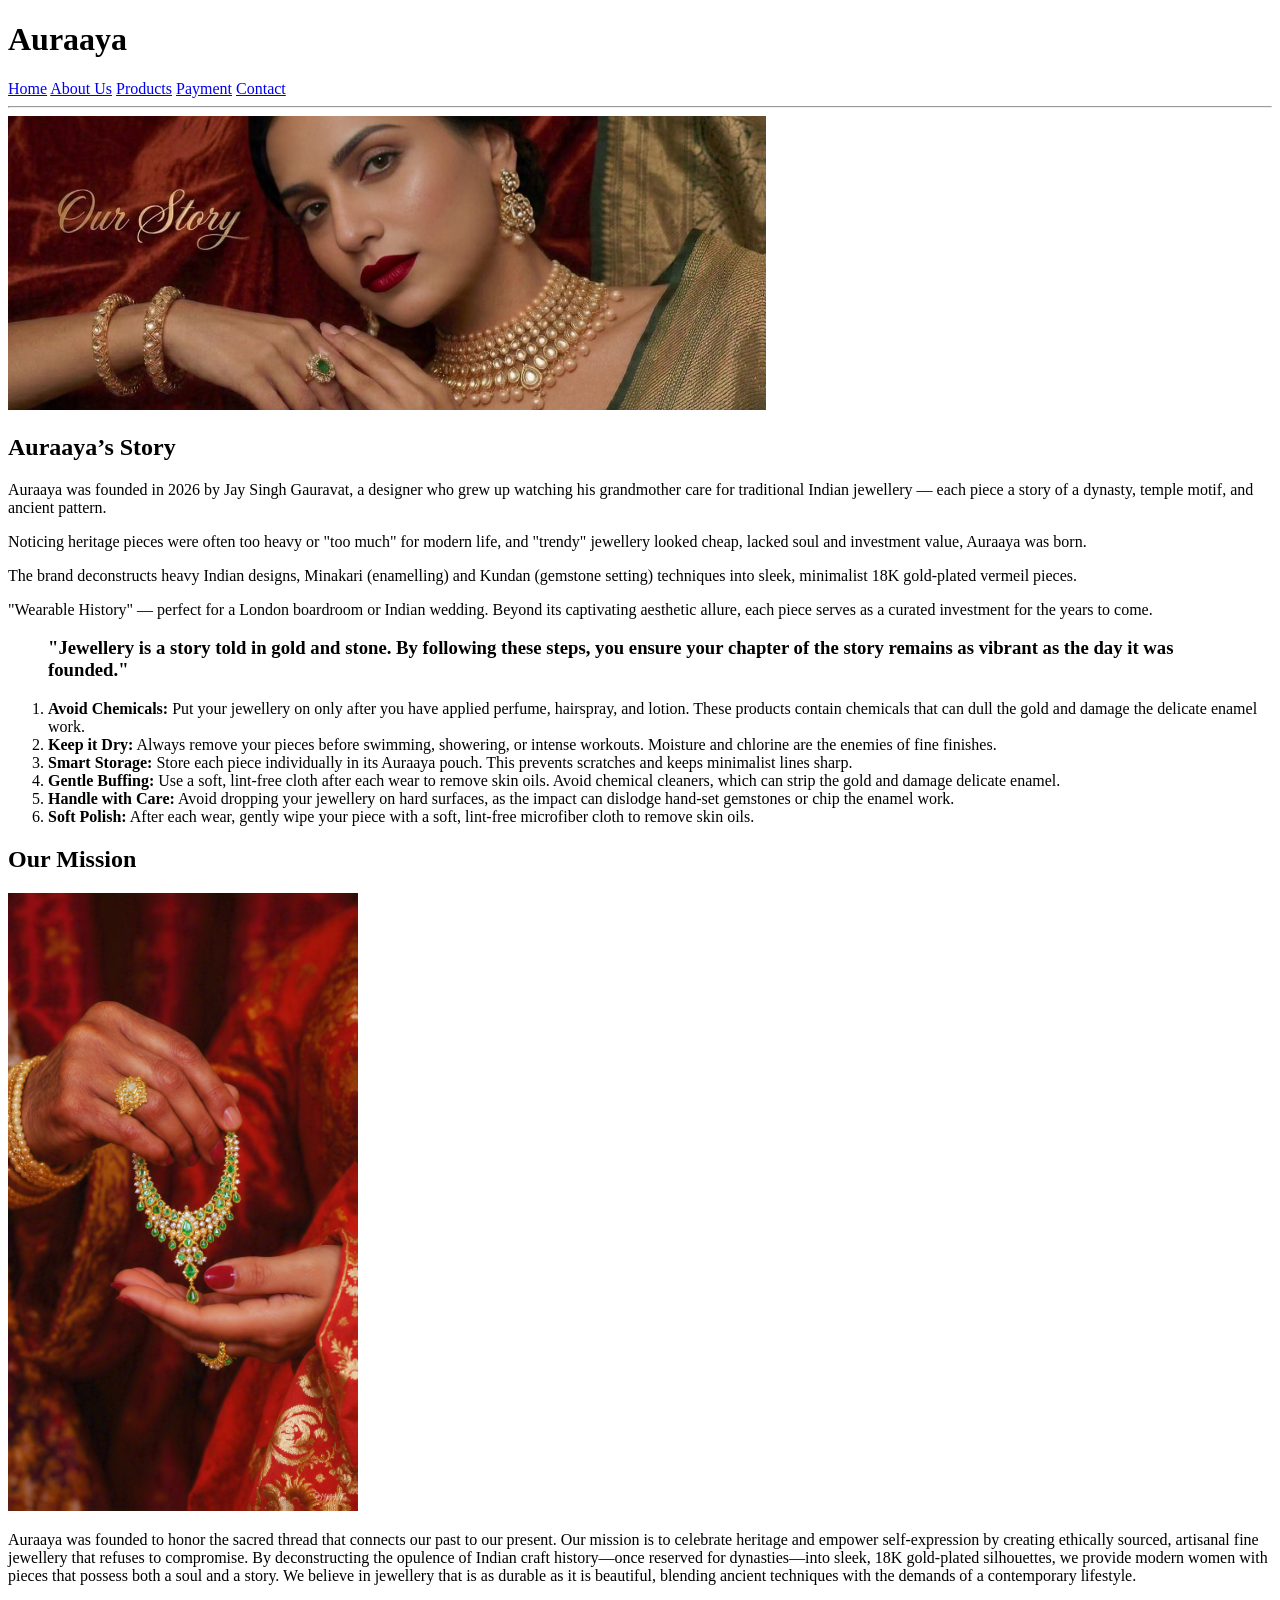
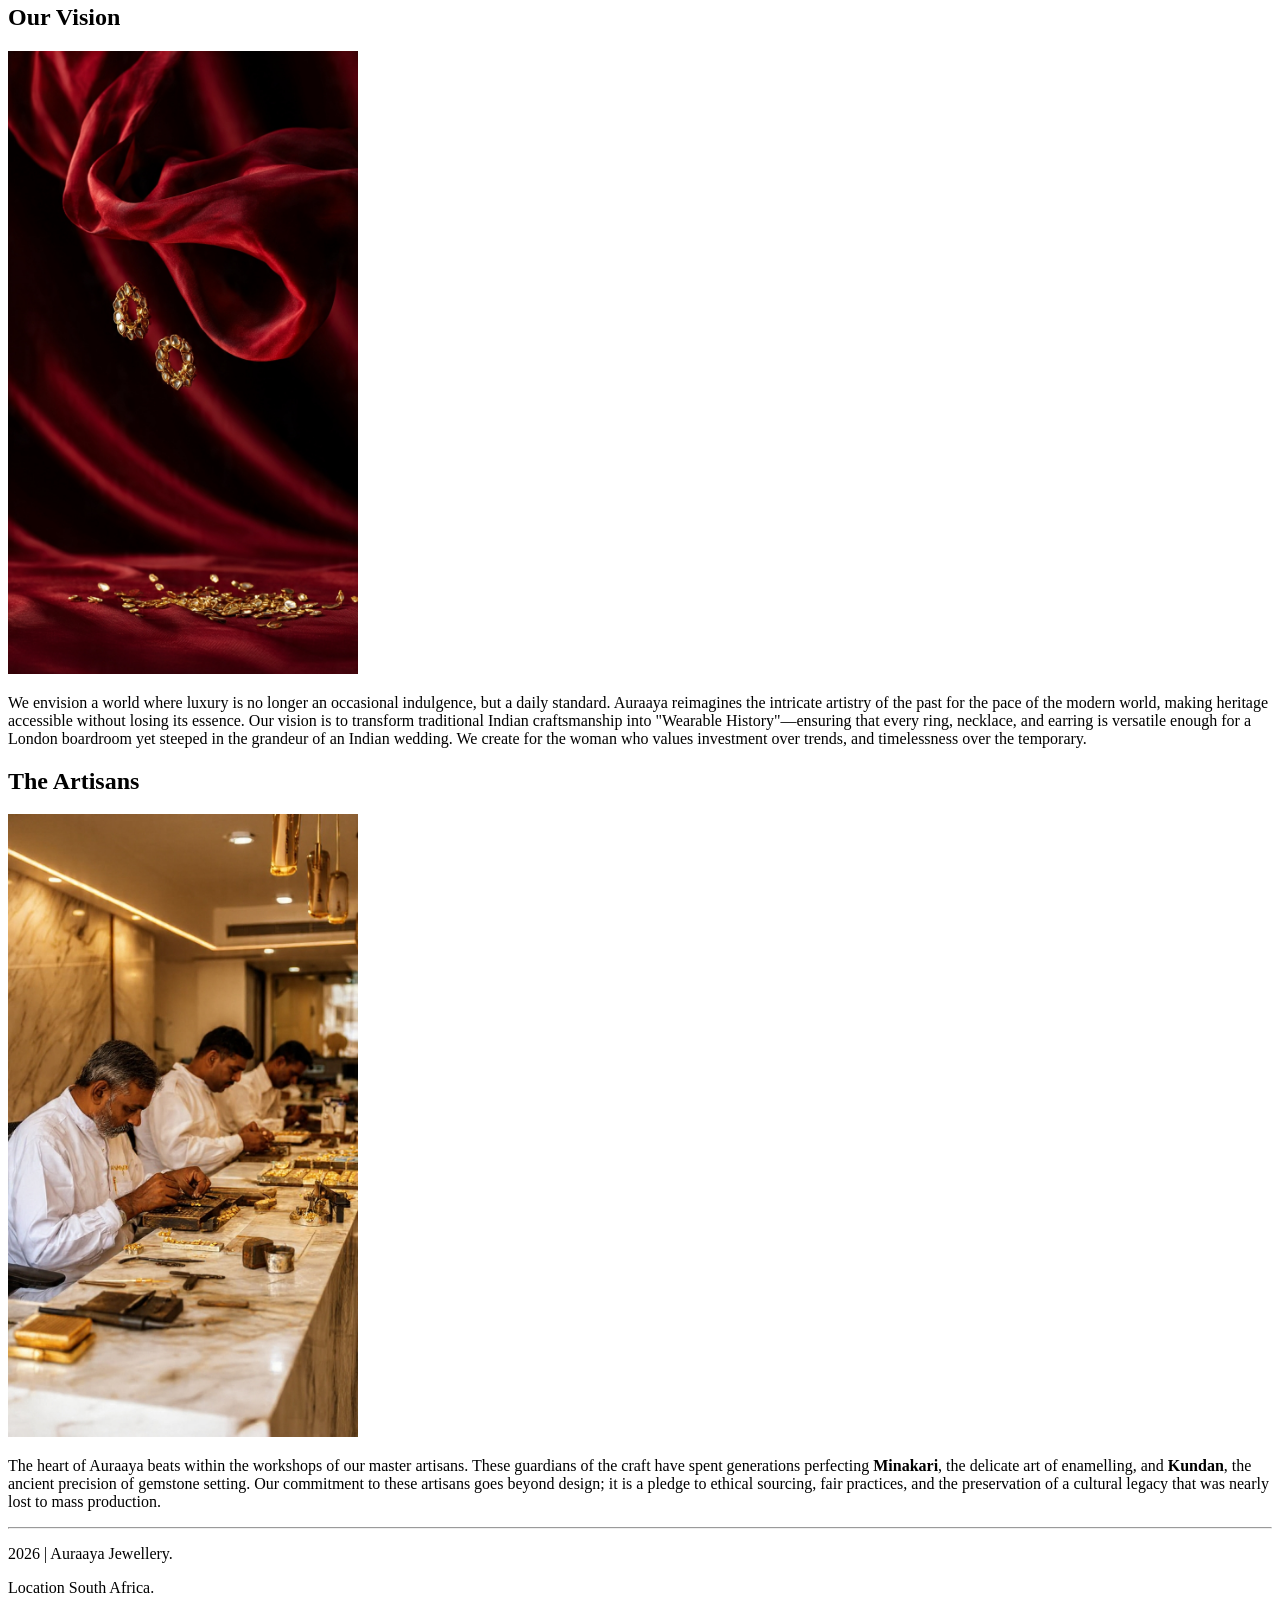
==== about.html @ 5915d34c "my first commit" ====
<!DOCTYPE html>
<html lang="en">
<head>
    <meta charset="UTF-8">
    <meta name="viewport" content="width=device-width, initial-scale=1.0">
    <title>Auraaya | About Us</title>
</head>
<body>

    <header>
        <h1>Auraaya</h1>
          <nav>
             <a href="index.html">Home</a></li>
             <a href="about.html">About Us</a>
             <a href="products.html">Products</a>
             <a href="payment.html">Payment</a>
             <a href="contact.html">Contact</a>
         </nav>
    </header>

    <hr>
    <main>
        <section>
            <img src="images/heroimage2.jpeg" alt="Auraaya jewellery blending heritage and modern design" width="60%">
        </section>

        <section>
            <h1>Auraaya’s Story</h1>
            <p>Auraaya was founded in 2026 by Jay Singh Gauravat, a designer who grew up watching his grandmother care for traditional Indian jewellery — each piece a story of a dynasty, temple motif, and ancient pattern.</p>
            <p>Noticing heritage pieces were often too heavy or "too much" for modern life, and "trendy" jewellery looked cheap, lacked soul and investment value, Auraaya was born.</p>
            <p>The brand deconstructs heavy Indian designs, Minakari (enamelling) and Kundan (gemstone setting) techniques into sleek, minimalist 18K gold-plated vermeil pieces.</p>
            <p>"Wearable History" — perfect for a London boardroom or Indian wedding. Beyond its captivating aesthetic allure, each piece serves as a curated investment for the years to come.</p>
        </section>
        
        <section>
    <blockquote>
         <h3>"Jewellery is a story told in gold and stone. By following these steps, you ensure your chapter of the story remains as vibrant as the day it was founded."</h3>
    </blockquote>

    <ol>
        <li>
            <strong>Avoid Chemicals:</strong> 
            Put your jewellery on only after you have applied perfume, hairspray, and lotion. These products contain chemicals that can dull the gold and damage the delicate enamel work.
        </li>

        <li>
            <strong>Keep it Dry:</strong> 
            Always remove your pieces before swimming, showering, or intense workouts. Moisture and chlorine are the enemies of fine finishes.
        </li>

        <li>
            <strong>Smart Storage:</strong> 
            Store each piece individually in its Auraaya pouch. This prevents scratches and keeps minimalist lines sharp.
        </li>

        <li>
            <strong>Gentle Buffing:</strong> 
            Use a soft, lint-free cloth after each wear to remove skin oils. Avoid chemical cleaners, which can strip the gold and damage delicate enamel.
        </li>

        <li>
            <strong>Handle with Care:</strong> 
            Avoid dropping your jewellery on hard surfaces, as the impact can dislodge hand-set gemstones or chip the enamel work.
        </li>

        <li>
            <strong>Soft Polish:</strong> 
            After each wear, gently wipe your piece with a soft, lint-free microfiber cloth to remove skin oils.
        </li>
    </ol>
        </section>

        <section>
            <h2>Our Mission</h2>
            <img src="images/mission .jpeg" alt="mission" width="350">
            <p>Auraaya was founded to honor the sacred thread that connects our past to our present. Our mission is to celebrate heritage and empower self-expression by creating ethically sourced, artisanal fine jewellery that refuses to compromise. By deconstructing the opulence of Indian craft history—once reserved for dynasties—into sleek, 18K gold-plated silhouettes, we provide modern women with pieces that possess both a soul and a story. We believe in jewellery that is as durable as it is beautiful, blending ancient techniques with the demands of a contemporary lifestyle.</p>
        </section>

        <section>
            <h2>Our Vision</h2>
            <img src="images/vision .jpeg" alt="Auraaya jewellery in everyday luxury setting" width="350">
            <p>We envision a world where luxury is no longer an occasional indulgence, but a daily standard. Auraaya reimagines the intricate artistry of the past for the pace of the modern world, making heritage accessible without losing its essence. Our vision is to transform traditional Indian craftsmanship into "Wearable History"—ensuring that every ring, necklace, and earring is versatile enough for a London boardroom yet steeped in the grandeur of an Indian wedding. We create for the woman who values investment over trends, and timelessness over the temporary.</p>
        </section>

        <section>
            <h2>The Artisans</h2>
            <img src="images/artisans.jpeg" alt="Auraaya artisans using Minakari and Kundan techniques" width="350">
            <p> The heart of Auraaya beats within the workshops of our master artisans. These guardians of the craft have spent generations perfecting <strong>Minakari</strong>, the delicate art of enamelling, and <strong>Kundan</strong>, the ancient precision of gemstone setting. Our commitment to these artisans goes beyond design; it is a pledge to ethical sourcing, fair practices, and the preservation of a cultural legacy that was nearly lost to mass production.</p>
        </section>
    </main>
    <hr>
    <footer>
        <p>2026 | Auraaya Jewellery.</p>
        <p>Location South Africa.</p>
    </footer>
</body>
</html>
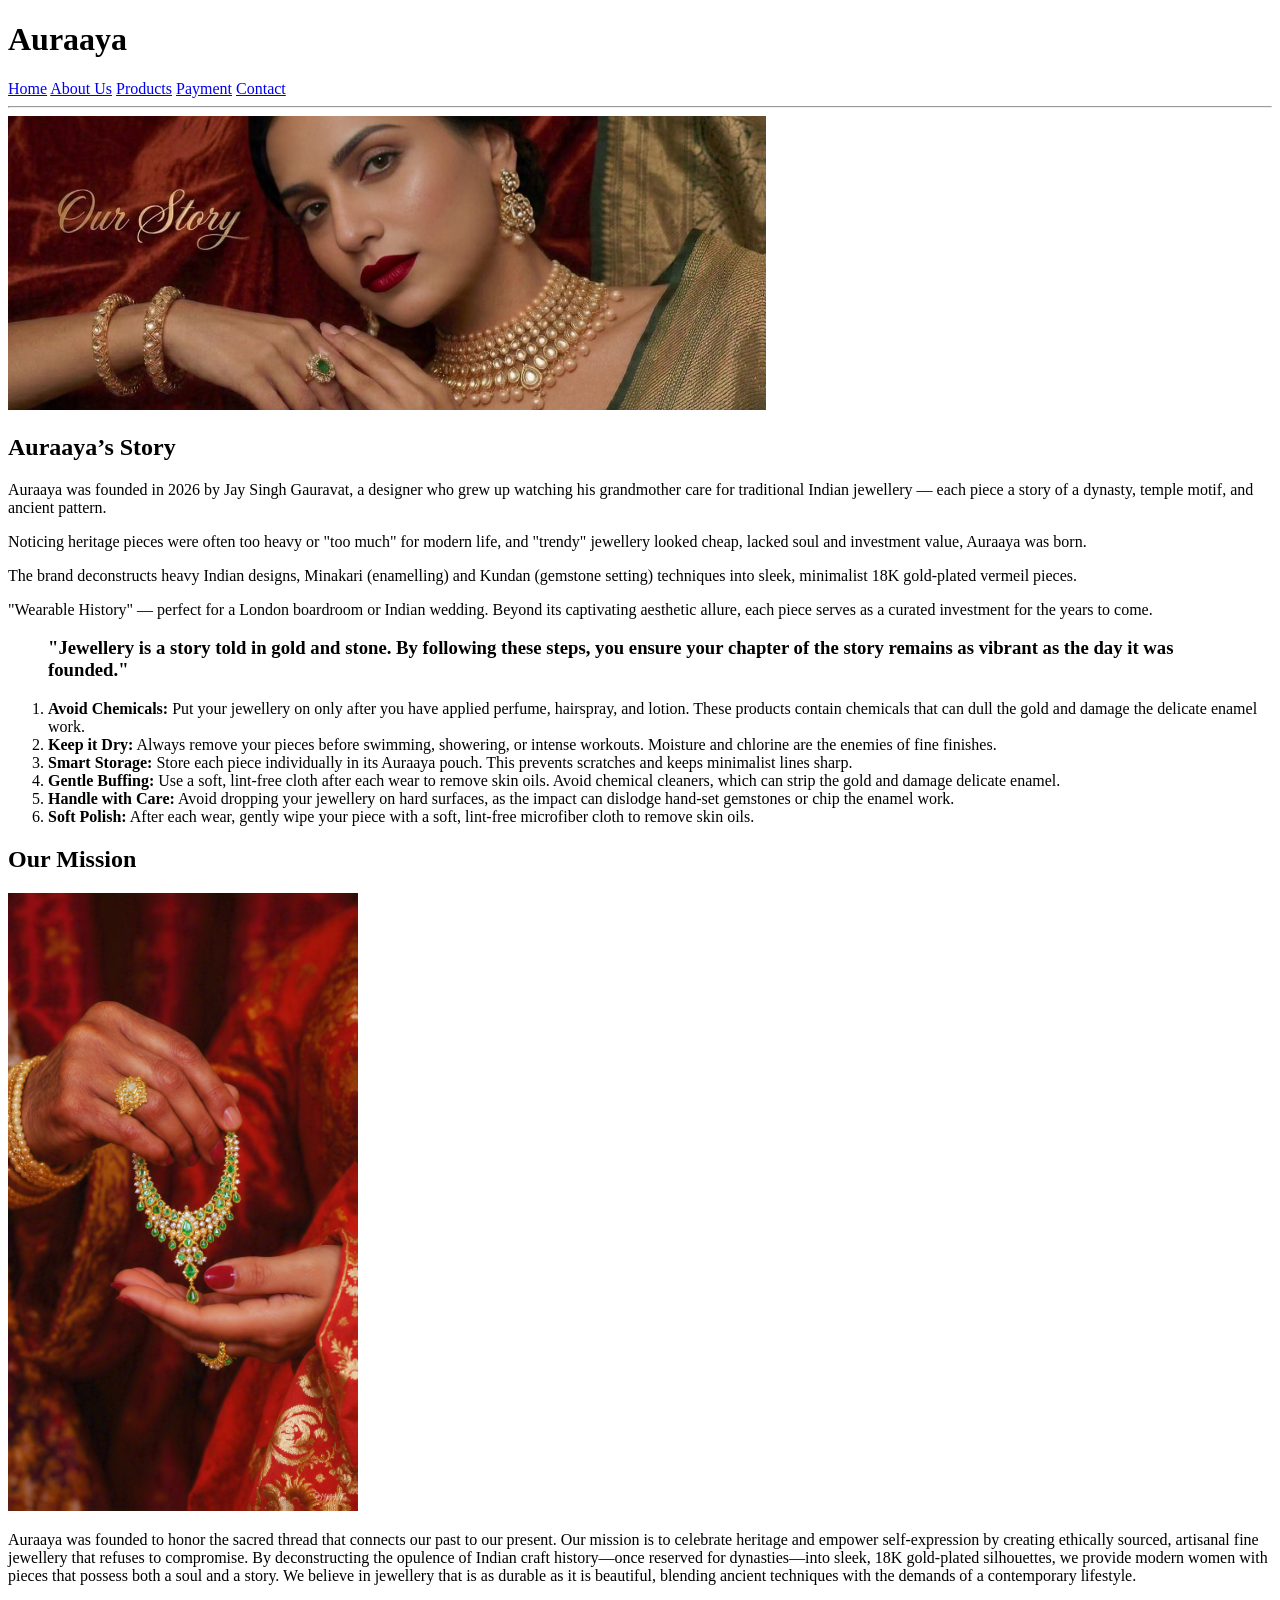
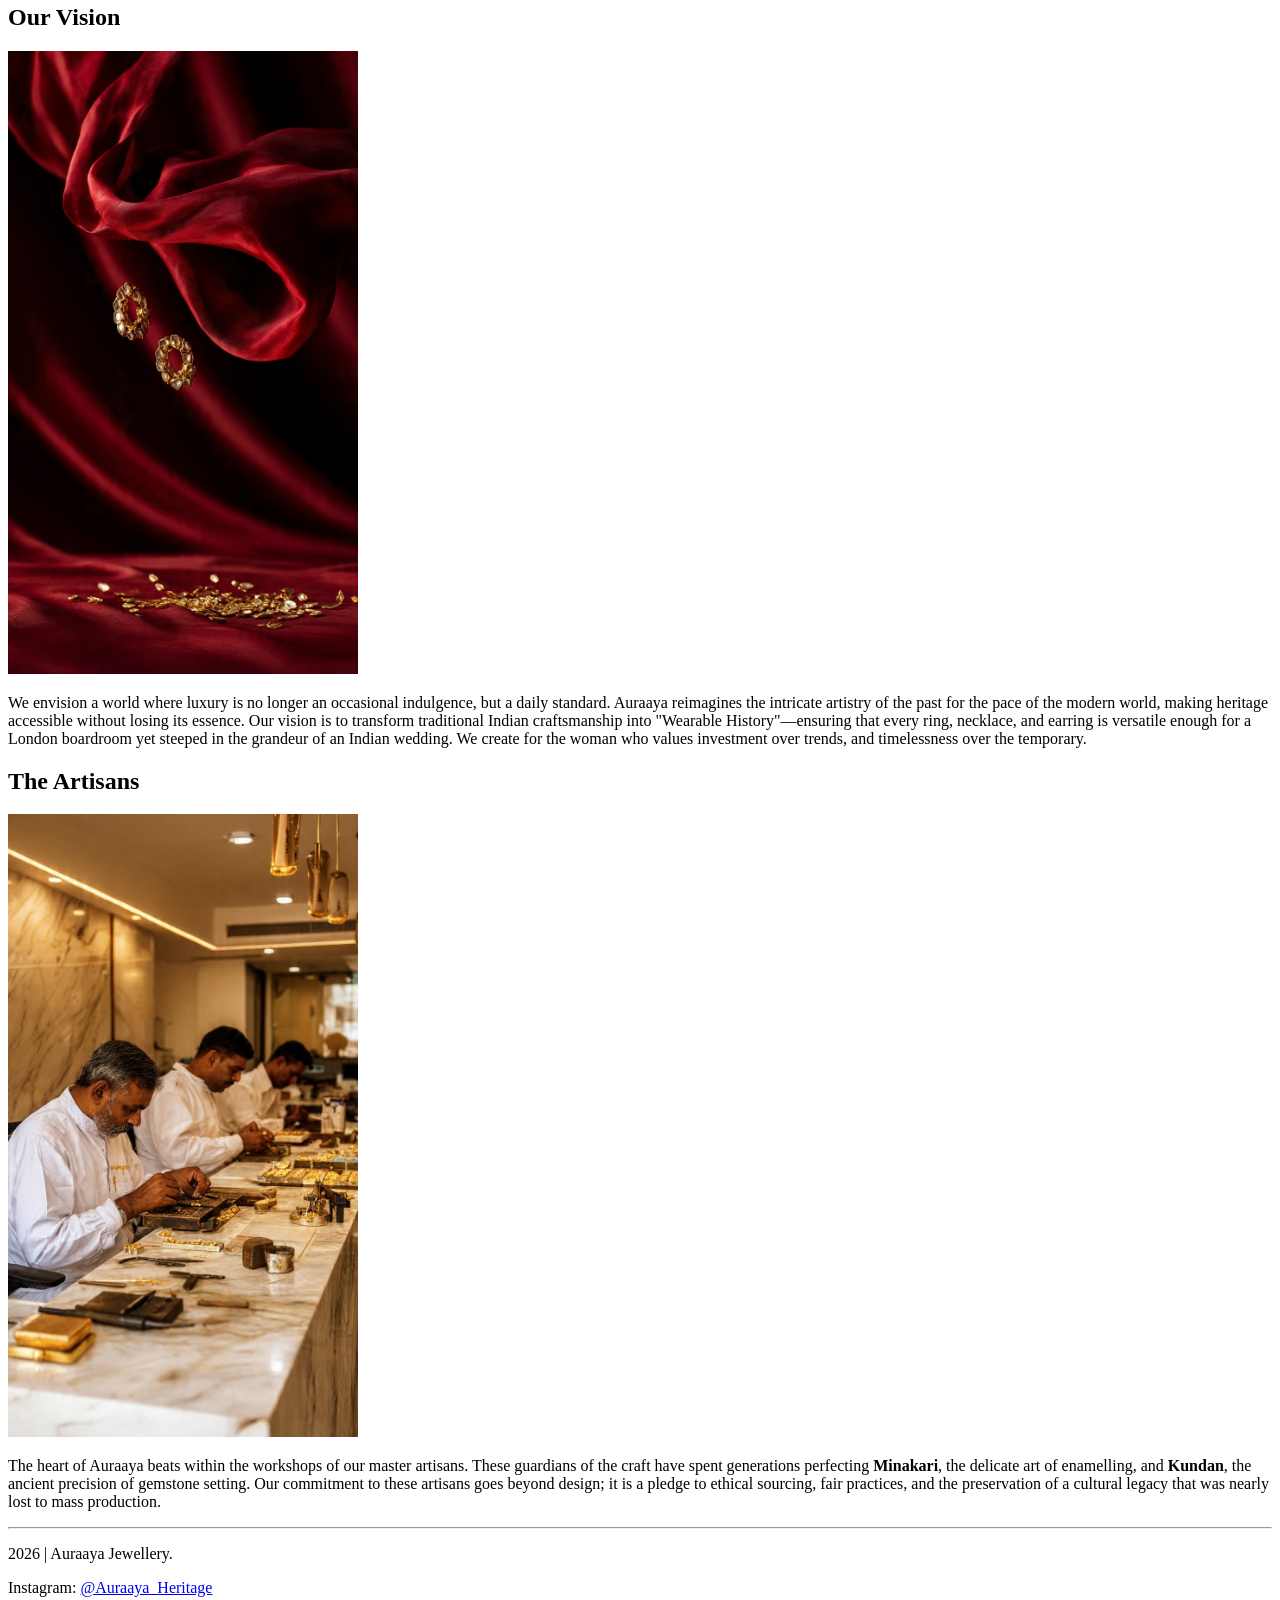
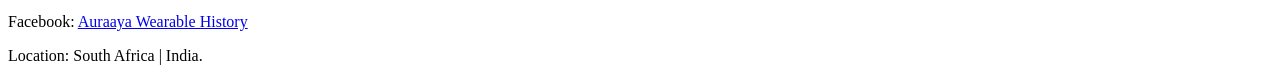
==== commit 0e9eab3f: "commit first" ====
--- a/about.html
+++ b/about.html
@@ -7,8 +7,10 @@
 </head>
 <body>
 
+    <!--Header section with brand name and main navigation-->
     <header>
         <h1>Auraaya</h1>
+        <!--Main site navigation - consistent across all pages-->
           <nav>
              <a href="index.html">Home</a></li>
              <a href="about.html">About Us</a>
@@ -19,11 +21,14 @@
     </header>
 
     <hr>
+
+    <!--Main content area for brand story and value-->
     <main>
         <section>
             <img src="images/heroimage2.jpeg" alt="Auraaya jewellery blending heritage and modern design" width="60%">
         </section>
 
+        <!--Brand origin story section - establishes "Wearable History" concept-->
         <section>
             <h1>Auraaya’s Story</h1>
             <p>Auraaya was founded in 2026 by Jay Singh Gauravat, a designer who grew up watching his grandmother care for traditional Indian jewellery — each piece a story of a dynasty, temple motif, and ancient pattern.</p>
@@ -31,7 +36,8 @@
             <p>The brand deconstructs heavy Indian designs, Minakari (enamelling) and Kundan (gemstone setting) techniques into sleek, minimalist 18K gold-plated vermeil pieces.</p>
             <p>"Wearable History" — perfect for a London boardroom or Indian wedding. Beyond its captivating aesthetic allure, each piece serves as a curated investment for the years to come.</p>
         </section>
-        
+         
+        <!--Jewellery care guide - addresses tarnish-resistance from research findings-->
         <section>
     <blockquote>
          <h3>"Jewellery is a story told in gold and stone. By following these steps, you ensure your chapter of the story remains as vibrant as the day it was founded."</h3>
@@ -88,10 +94,15 @@
             <p> The heart of Auraaya beats within the workshops of our master artisans. These guardians of the craft have spent generations perfecting <strong>Minakari</strong>, the delicate art of enamelling, and <strong>Kundan</strong>, the ancient precision of gemstone setting. Our commitment to these artisans goes beyond design; it is a pledge to ethical sourcing, fair practices, and the preservation of a cultural legacy that was nearly lost to mass production.</p>
         </section>
     </main>
+    
     <hr>
+
+    <!--Footer with social media links and copyright - consistent across all pages-->
     <footer>
         <p>2026 | Auraaya Jewellery.</p>
-        <p>Location South Africa.</p>
+        <p>Instagram: <a href="https://www.instagram.com/Auraaya_Heritage target= "_blank">@Auraaya_Heritage</a></p>
+        <p>Facebook: <a href="https://www.facebook.com/AuraayaWearableHistory" target="_blank">Auraaya Wearable History</a></p>
+        <p>Location: South Africa | India.</p>
     </footer>
 </body>
-</html>+</html>
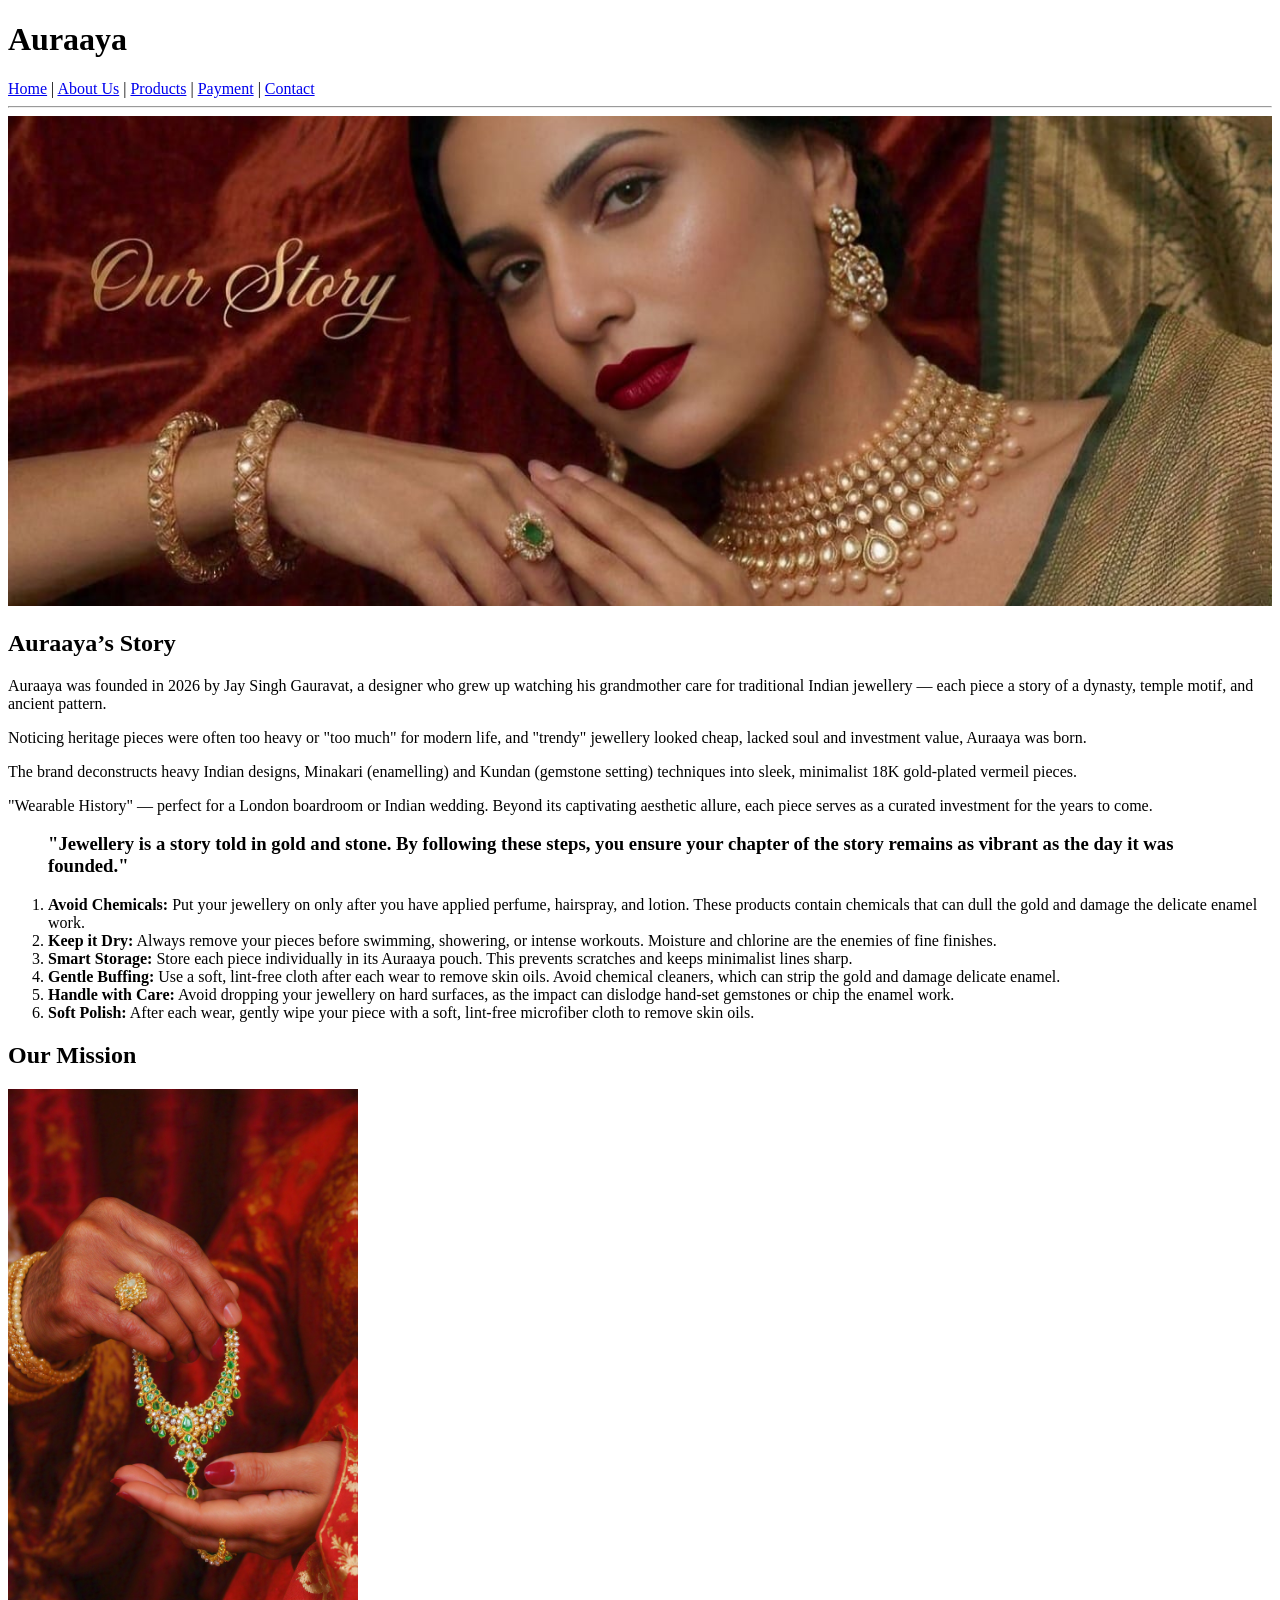
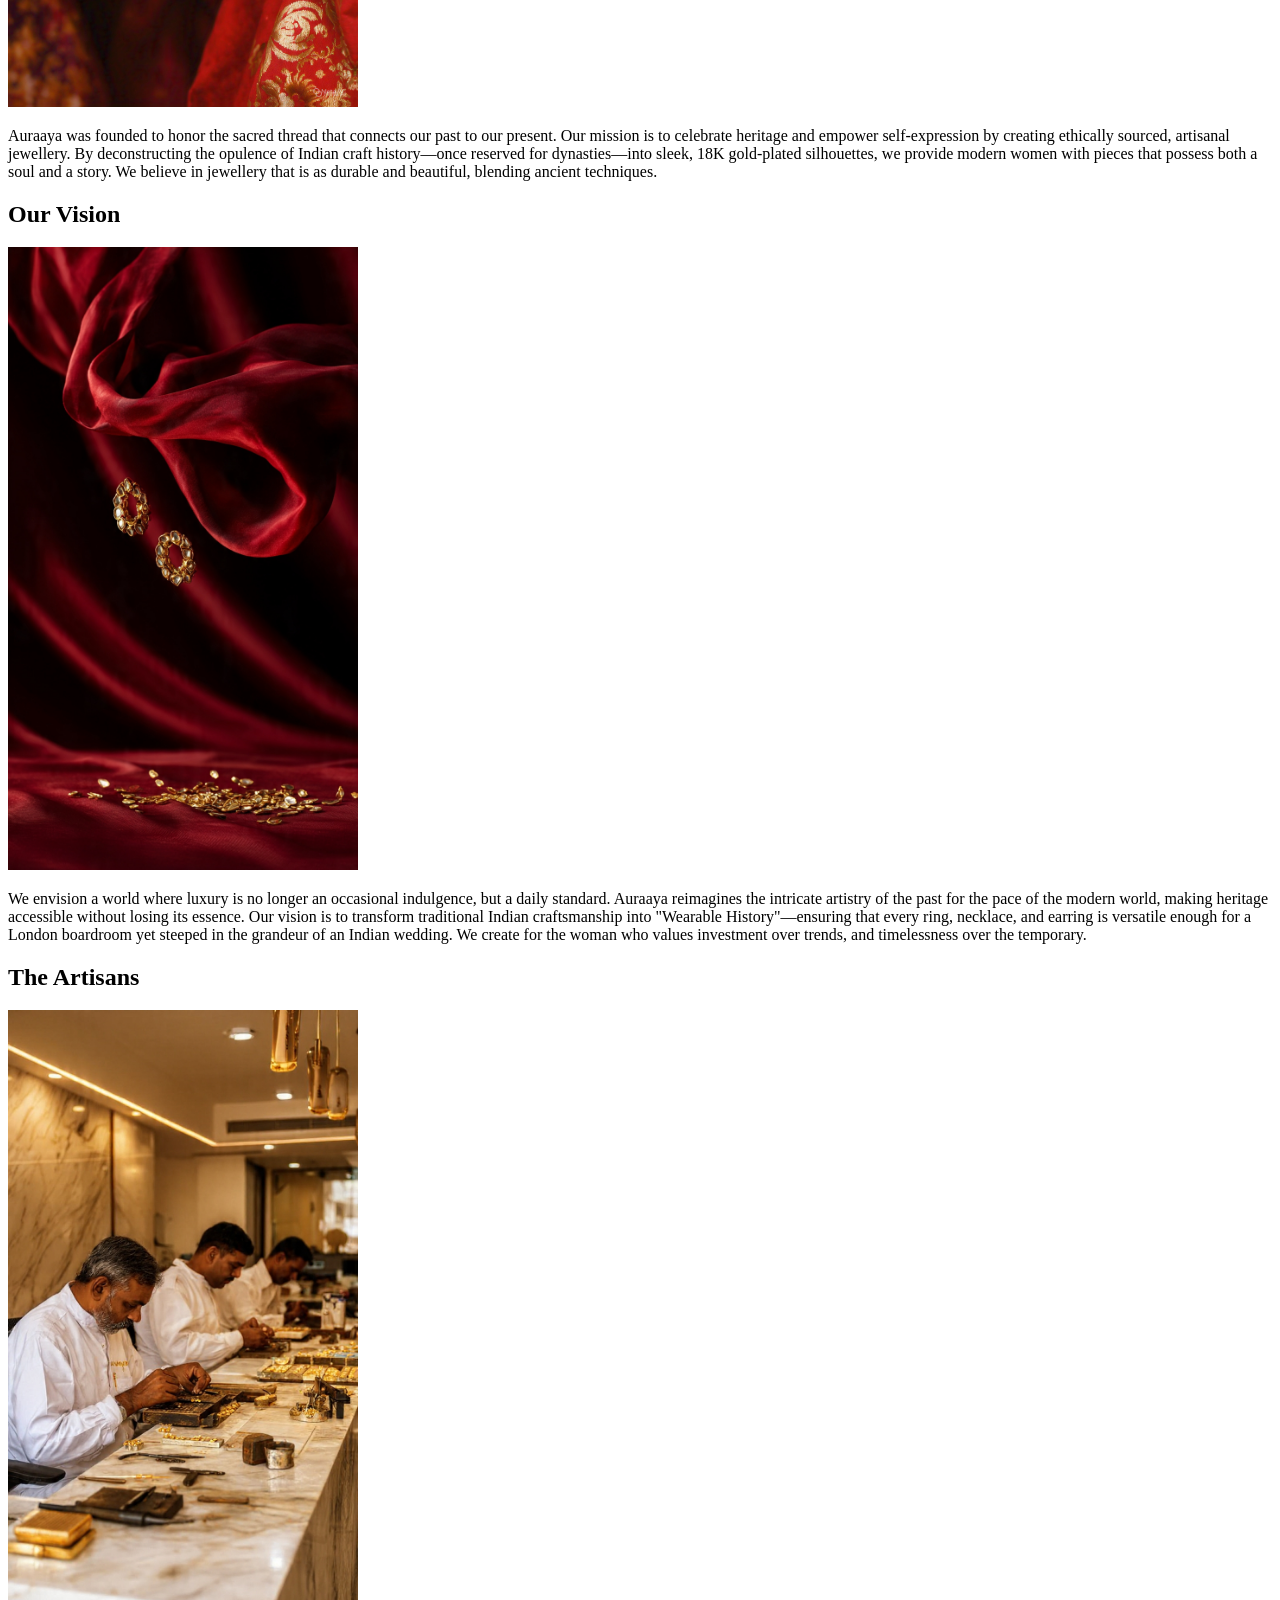
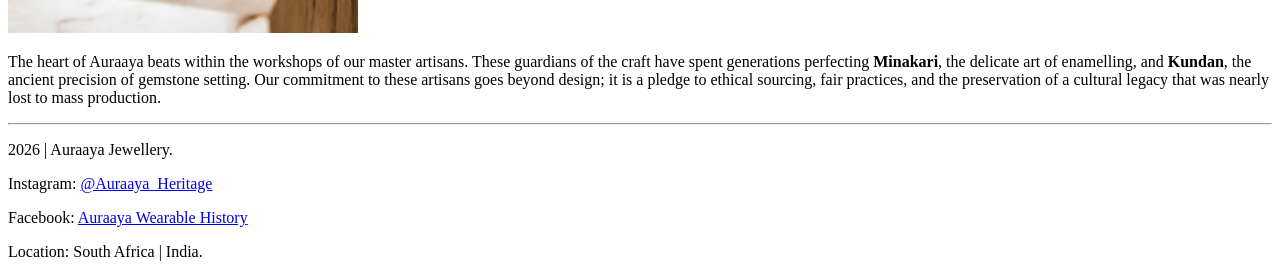
==== commit 225dd72d: "git commit html" ====
--- a/about.html
+++ b/about.html
@@ -4,31 +4,29 @@
     <meta charset="UTF-8">
     <meta name="viewport" content="width=device-width, initial-scale=1.0">
     <title>Auraaya | About Us</title>
+    <link href="https://fonts.googleapis.com/css2?family=Montserrat&family=Playfair+Display:wght@700&display=swap" rel="stylesheet">
+    <link rel="stylesheet" href="css/style.css">
 </head>
-<body>
+<body class="page-about">
 
-    <!--Header section with brand name and main navigation-->
-    <header>
+    <header class="tarcotta-bg">
         <h1>Auraaya</h1>
-        <!--Main site navigation - consistent across all pages-->
-          <nav>
-             <a href="index.html">Home</a></li>
-             <a href="about.html">About Us</a>
-             <a href="products.html">Products</a>
-             <a href="payment.html">Payment</a>
-             <a href="contact.html">Contact</a>
+        <nav>
+             <a href="index.html">Home</a> |
+             <a href="about.html">About Us</a> |
+             <a href="products.html">Products</a> |
+             <a href="payment.html">Payment</a> |
+             <a href="contact.html">Contact</a> 
          </nav>
     </header>
 
     <hr>
 
-    <!--Main content area for brand story and value-->
     <main>
         <section>
-            <img src="images/heroimage2.jpeg" alt="Auraaya jewellery blending heritage and modern design" width="60%">
+            <img src="images/heroimage2.jpeg" alt="Auraaya jewellery blending heritage and modern design" width="100%">
         </section>
 
-        <!--Brand origin story section - establishes "Wearable History" concept-->
         <section>
             <h1>Auraaya’s Story</h1>
             <p>Auraaya was founded in 2026 by Jay Singh Gauravat, a designer who grew up watching his grandmother care for traditional Indian jewellery — each piece a story of a dynasty, temple motif, and ancient pattern.</p>
@@ -37,72 +35,48 @@
             <p>"Wearable History" — perfect for a London boardroom or Indian wedding. Beyond its captivating aesthetic allure, each piece serves as a curated investment for the years to come.</p>
         </section>
          
-        <!--Jewellery care guide - addresses tarnish-resistance from research findings-->
         <section>
-    <blockquote>
-         <h3>"Jewellery is a story told in gold and stone. By following these steps, you ensure your chapter of the story remains as vibrant as the day it was founded."</h3>
-    </blockquote>
-
-    <ol>
-        <li>
-            <strong>Avoid Chemicals:</strong> 
-            Put your jewellery on only after you have applied perfume, hairspray, and lotion. These products contain chemicals that can dull the gold and damage the delicate enamel work.
-        </li>
-
-        <li>
-            <strong>Keep it Dry:</strong> 
-            Always remove your pieces before swimming, showering, or intense workouts. Moisture and chlorine are the enemies of fine finishes.
-        </li>
-
-        <li>
-            <strong>Smart Storage:</strong> 
-            Store each piece individually in its Auraaya pouch. This prevents scratches and keeps minimalist lines sharp.
-        </li>
-
-        <li>
-            <strong>Gentle Buffing:</strong> 
-            Use a soft, lint-free cloth after each wear to remove skin oils. Avoid chemical cleaners, which can strip the gold and damage delicate enamel.
-        </li>
-
-        <li>
-            <strong>Handle with Care:</strong> 
-            Avoid dropping your jewellery on hard surfaces, as the impact can dislodge hand-set gemstones or chip the enamel work.
-        </li>
-
-        <li>
-            <strong>Soft Polish:</strong> 
-            After each wear, gently wipe your piece with a soft, lint-free microfiber cloth to remove skin oils.
-        </li>
-    </ol>
+            <blockquote>
+                 <h3>"Jewellery is a story told in gold and stone. By following these steps, you ensure your chapter of the story remains as vibrant as the day it was founded."</h3>
+            </blockquote>
+            <ol>
+                <li><strong>Avoid Chemicals:</strong> Put your jewellery on only after you have applied perfume, hairspray, and lotion. These products contain chemicals that can dull the gold and damage the delicate enamel work.</li>
+                <li><strong>Keep it Dry:</strong> Always remove your pieces before swimming, showering, or intense workouts. Moisture and chlorine are the enemies of fine finishes.</li>
+                <li><strong>Smart Storage:</strong> Store each piece individually in its Auraaya pouch. This prevents scratches and keeps minimalist lines sharp.</li>
+                <li><strong>Gentle Buffing:</strong> Use a soft, lint-free cloth after each wear to remove skin oils. Avoid chemical cleaners, which can strip the gold and damage delicate enamel.</li>
+                <li><strong>Handle with Care:</strong> Avoid dropping your jewellery on hard surfaces, as the impact can dislodge hand-set gemstones or chip the enamel work.</li>
+                <li><strong>Soft Polish:</strong> After each wear, gently wipe your piece with a soft, lint-free microfiber cloth to remove skin oils.</li>
+            </ol>
         </section>
 
-        <section>
-            <h2>Our Mission</h2>
-            <img src="images/mission .jpeg" alt="mission" width="350">
-            <p>Auraaya was founded to honor the sacred thread that connects our past to our present. Our mission is to celebrate heritage and empower self-expression by creating ethically sourced, artisanal fine jewellery that refuses to compromise. By deconstructing the opulence of Indian craft history—once reserved for dynasties—into sleek, 18K gold-plated silhouettes, we provide modern women with pieces that possess both a soul and a story. We believe in jewellery that is as durable as it is beautiful, blending ancient techniques with the demands of a contemporary lifestyle.</p>
-        </section>
+        <div class="mission-vision-artisans">
+            <section class="feature-box box-1">
+                <h2>Our Mission</h2>
+                <img src="images/mission .jpeg" alt="mission" width="350">
+                <p>Auraaya was founded to honor the sacred thread that connects our past to our present. Our mission is to celebrate heritage and empower self-expression by creating ethically sourced, artisanal jewellery. By deconstructing the opulence of Indian craft history—once reserved for dynasties—into sleek, 18K gold-plated silhouettes, we provide modern women with pieces that possess both a soul and a story. We believe in jewellery that is as durable and beautiful, blending ancient techniques.</p>
+            </section>
 
-        <section>
-            <h2>Our Vision</h2>
-            <img src="images/vision .jpeg" alt="Auraaya jewellery in everyday luxury setting" width="350">
-            <p>We envision a world where luxury is no longer an occasional indulgence, but a daily standard. Auraaya reimagines the intricate artistry of the past for the pace of the modern world, making heritage accessible without losing its essence. Our vision is to transform traditional Indian craftsmanship into "Wearable History"—ensuring that every ring, necklace, and earring is versatile enough for a London boardroom yet steeped in the grandeur of an Indian wedding. We create for the woman who values investment over trends, and timelessness over the temporary.</p>
-        </section>
+            <section class="feature-box box-2">
+                <h2>Our Vision</h2>
+                <img src="images/vision .jpeg" alt="Auraaya jewellery in everyday luxury setting" width="350">
+                <p>We envision a world where luxury is no longer an occasional indulgence, but a daily standard. Auraaya reimagines the intricate artistry of the past for the pace of the modern world, making heritage accessible without losing its essence. Our vision is to transform traditional Indian craftsmanship into "Wearable History"—ensuring that every ring, necklace, and earring is versatile enough for a London boardroom yet steeped in the grandeur of an Indian wedding. We create for the woman who values investment over trends, and timelessness over the temporary.</p>
+            </section>
 
-        <section>
-            <h2>The Artisans</h2>
-            <img src="images/artisans.jpeg" alt="Auraaya artisans using Minakari and Kundan techniques" width="350">
-            <p> The heart of Auraaya beats within the workshops of our master artisans. These guardians of the craft have spent generations perfecting <strong>Minakari</strong>, the delicate art of enamelling, and <strong>Kundan</strong>, the ancient precision of gemstone setting. Our commitment to these artisans goes beyond design; it is a pledge to ethical sourcing, fair practices, and the preservation of a cultural legacy that was nearly lost to mass production.</p>
-        </section>
+            <section class="feature-box box-3">
+                <h2>The Artisans</h2>
+                <img src="images/artisans.jpeg" alt="Auraaya artisans using Minakari and Kundan techniques" width="350">
+                <p> The heart of Auraaya beats within the workshops of our master artisans. These guardians of the craft have spent generations perfecting <strong>Minakari</strong>, the delicate art of enamelling, and <strong>Kundan</strong>, the ancient precision of gemstone setting. Our commitment to these artisans goes beyond design; it is a pledge to ethical sourcing, fair practices, and the preservation of a cultural legacy that was nearly lost to mass production.</p>
+            </section>
+        </div>
     </main>
     
     <hr>
 
-    <!--Footer with social media links and copyright - consistent across all pages-->
-    <footer>
+    <footer class="tarcotta-bg">
         <p>2026 | Auraaya Jewellery.</p>
-        <p>Instagram: <a href="https://www.instagram.com/Auraaya_Heritage target= "_blank">@Auraaya_Heritage</a></p>
+        <p>Instagram: <a href="https://www.instagram.com/Auraaya_Heritage" target="_blank">@Auraaya_Heritage</a></p>
         <p>Facebook: <a href="https://www.facebook.com/AuraayaWearableHistory" target="_blank">Auraaya Wearable History</a></p>
         <p>Location: South Africa | India.</p>
     </footer>
 </body>
-</html>
+</html>
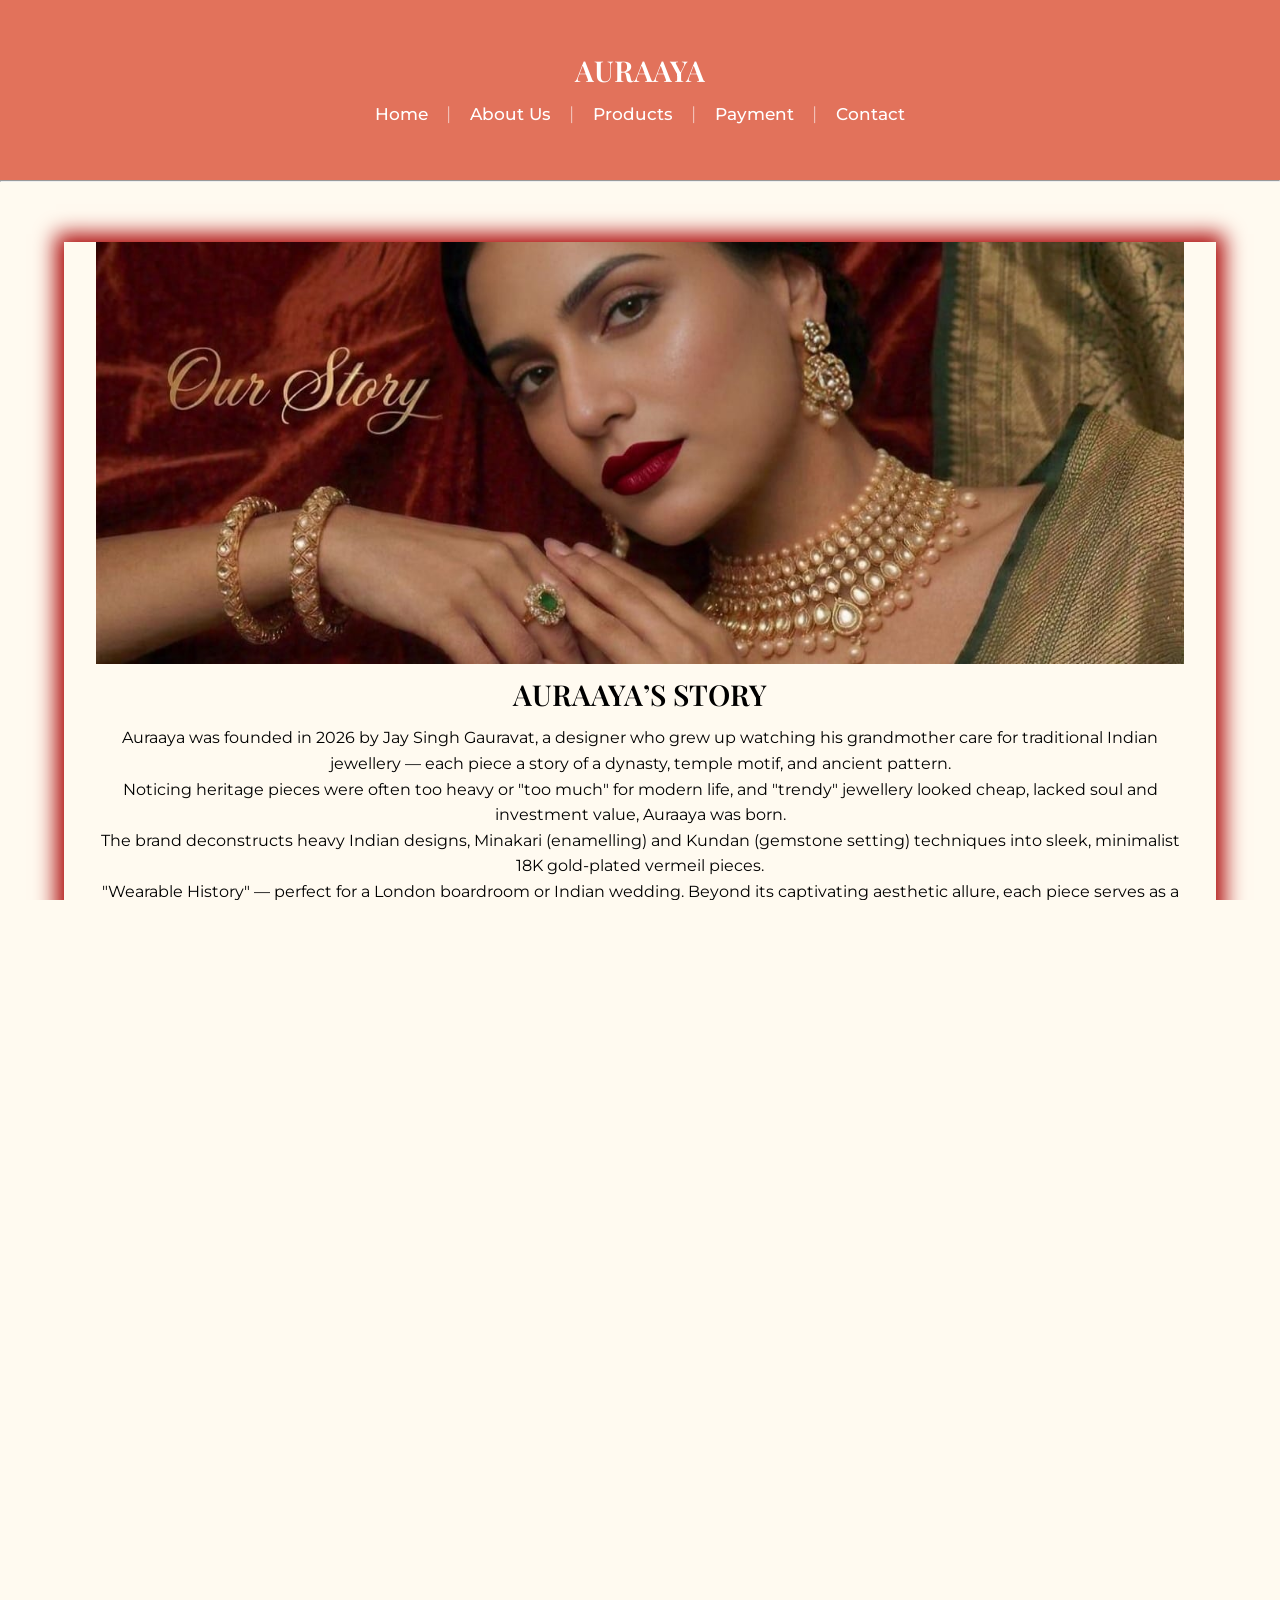
==== commit 901c2624: "changes added" ====
--- a/about.html
+++ b/about.html
@@ -12,11 +12,11 @@
     <header class="tarcotta-bg">
         <h1>Auraaya</h1>
         <nav>
-             <a href="index.html">Home</a> |
-             <a href="about.html">About Us</a> |
-             <a href="products.html">Products</a> |
-             <a href="payment.html">Payment</a> |
-             <a href="contact.html">Contact</a> 
+            <a href="index.html">Home</a> |
+            <a href="about.html">About Us</a> |
+            <a href="products.html">Products</a> |
+            <a href="payment.html">Payment</a> |
+            <a href="contact.html">Contact</a> 
          </nav>
     </header>
 
--- a/css/style.css
+++ b/css/style.css
@@ -0,0 +1,529 @@
+/* header and footer */
+.tarcotta-bg { 
+    background-color: #E2725B; 
+    color: white; 
+}
+
+/* This targets EVERY link inside any element with the class tarcotta-bg */
+.tarcotta-bg a { 
+    color: white; 
+}
+
+/* ABOUT PAGE: STAIRCASE */
+.page-about main { width: 90%; max-width: 1200px; margin: 60px auto;
+box-shadow: 0 0 20px 8px #ac0606; /* Emerald */ }
+
+.page-about .mission-vision-artisans {
+    display: grid;
+    grid-template-columns: repeat(3, 1fr);
+    gap: 40px;
+    align-items: end; /* Aligns to bottom to create staircase */
+}
+
+/* Box Heights */
+.page-about .box-1 { height: 1000px; } 
+.page-about .box-2 { height: 1200px; } 
+.page-about .box-3 { height: 1400px; } 
+
+.page-about .feature-box {
+    padding: 40px;
+    background-color: rgba(159, 8, 6, 0.908);
+    border: 6px solid #D4AF37; /* Gold */
+    box-shadow: 0 0 20px 8px #0a6a2a; /* Emerald */
+    display: flex;
+    flex-direction: column;
+}
+
+.page-about .feature-box img { 
+    width: 100%; height: 300px; object-fit: cover; 
+    border: 3px solid #50C878; margin-bottom: 25px; 
+}
+
+.page-about .feature-box h2 { margin-bottom: 20px; }
+.page-about .feature-box p { font-size: 1.05rem; }
+
+/* MOBILE FIX */
+@media (max-width: 768px) {
+    .page-about .mission-vision-artisans { grid-template-columns: 1fr; }
+    .page-about .box-1, .page-about .box-2, .page-about .box-3 { height: auto; margin: 20px 0; }
+}
+
+
+
+
+
+
+/* product page */
+@import url('https://fonts.googleapis.com/css2?family=Montserrat:wght@400;500&family=Playfair+Display:wght@700&display=swap');
+
+
+
+.page-products { 
+    font-family: 'Montserrat', sans-serif; 
+    background-color: #fffaf0; 
+    color: #333;
+    min-height: 100vh;
+    display: flex;
+    flex-direction: column;
+}
+
+
+
+/* MAIN CONTENT */
+.page-products main {
+    flex: 1;
+    max-width: 1000px; /* Fixed: was 100px */
+    width: 90%;
+    margin: 2rem auto;
+    padding: 2rem;
+    background: #fff;
+    box-shadow: 0 0 20px 8px #ac0606; /* Added main shadow back */
+}
+
+/* HERO SECTION */
+.page-products .hero-img {
+    box-shadow: 0 4px 15px #c93706;
+    width: 100%;
+    display: block;
+    border: 5px solid #D4AF37;
+}
+
+/* CATALOGUE GRID */
+.page-products .catalogue-wrapper {
+    display: grid;
+    grid-template-columns: 250px 1fr;
+    gap: 2rem;
+    margin-top: 2rem;
+}
+
+.page-products .features-sidebar {
+    border: 2px solid #D4AF37;
+    padding: 1.5rem;
+    height: fit-content;
+}
+
+.page-products .product-grid {
+    display: grid;
+    grid-template-columns: repeat(2, 1fr);
+    gap: 1.5rem;
+}
+
+/* PRODUCT FRAMES */
+.page-products .product-item {
+    border: 3px solid #D4AF37;
+    padding: 1.5rem;
+    background: #fff;
+    transition: all 0.3s ease;
+}
+
+.page-products .product-item img {
+    width: 100%;
+    display: block;
+    margin-bottom: 1rem;
+}
+
+.page-products .product-item:hover {
+    border-color: #50C878;
+    box-shadow: 0 4px 15px #50C878;
+}
+
+/* RESPONSIVE DESIGN */
+@media (max-width: 768px) {
+    .page-products .catalogue-wrapper { grid-template-columns: 1fr; }
+    .page-products .product-grid { grid-template-columns: 1fr; }
+    .page-products main { width: 95%; padding: 1rem; }
+}
+
+
+
+
+
+
+/* index */
+@import url('https://fonts.googleapis.com/css2?family=Montserrat:wght@400;500&family=Playfair+Display:wght@700&display=swap');
+
+
+
+*, *::before, *::after { 
+    box-sizing: border-box; 
+    margin: 0; 
+    padding: 0; 
+}
+
+html, body {
+    height: 100%;
+    margin: 0;
+    overflow-x: hidden; /* Prevents horizontal scroll */
+}
+
+body { 
+    font-family: 'Montserrat', sans-serif; 
+    background-color: #fffaf0; 
+    color: #000000; 
+    line-height: 1.6;
+    display: flex;
+    flex-direction: column;
+    min-height: 100vh; /* This ensures the page is at least full height */
+}
+
+/* HEADER & FOOTER */
+header, footer {
+    background-color: #E2725B; 
+    color: #FFFFFF; 
+    padding: 2rem 1rem; 
+    text-align: center; 
+    font-family: 'Playfair Display', serif;
+    flex-shrink: 0; /* Prevents them from being squished */
+}
+
+
+
+/* MAIN CONTENT */
+main {
+    flex: 1; /* Pushes the footer to the bottom */
+    box-shadow: 0 0 20px 8px #ac0606; 
+    max-width: 1000px;
+    width: 90%;
+    margin: 2rem auto;
+    padding: 2rem;
+    text-align: center;
+}
+
+h1, h2, h3, h4, legend {
+    font-family: 'Playfair Display', serif;
+    color: #000000;
+    margin: 1.5rem 0 1rem;
+}
+
+/* IMAGE CLASSES */
+.hero-image {
+    display: block;
+    margin: 2rem auto;
+    width: 95%;
+    max-width: 1000px;
+    border: 5px solid #D4AF37;
+    box-shadow: 0 0 15px #D4AF37, 0 0 30px #50C878;
+    transition: 0.3s;
+}
+
+.hero-image:hover {
+    border-color: #50C878;
+    box-shadow: 0 0 20px #50C878, 0 0 40px #D4AF37;
+}
+
+.product-image {
+    display: block;
+    margin: 1rem auto;
+    width: 90%;
+    max-width: 350px;
+    border: 5px solid #D4AF37;
+    box-shadow: 0 0 10px #D4AF37, 0 0 20px #50C878;
+    transition: 0.3s;
+}
+
+.product-image:hover {
+    border-color: #50C878;
+    box-shadow: 0 0 15px #50C878, 0 0 30px #D4AF37;
+}
+
+/* PRODUCT CARDS */
+.product-card {
+    width: 90%;
+    max-width: 500px;
+    margin: 0 auto 3rem auto;
+    padding: 2rem;
+    background: #fff;
+    border: 3px solid #D4AF37;
+    text-align: center;
+}
+
+/* BUTTONS */
+button, input[type="submit"] {
+    padding: 1.2rem 2.5rem;
+    background-color: #FFFFFF;
+    border: 3px solid #D4AF37;
+    cursor: pointer;
+    font-family: 'Montserrat', sans-serif;
+    font-size: 1.1rem;
+    font-weight: 600;
+    transition: 0.3s;
+    margin: 10px;
+}
+
+button:hover, input[type="submit"]:hover {
+    background-color: #50C878;
+    color: #FFFFFF;
+    border-color: #50C878;
+}
+
+/* RESPONSIVE MEDIA QUERIES  */
+@media (max-width: 768px) {
+    main { padding: 1rem; width: 95%; margin: 1rem auto; }
+    .product-card { width: 95%; padding: 1rem; }
+    button { width: 90%; padding: 0.8rem; font-size: 1rem; margin: 5px; }
+}
+
+
+
+
+
+
+
+
+
+
+/* contact */
+@import url('https://fonts.googleapis.com/css2?family=Montserrat:wght@400;500&family=Playfair+Display:wght@700&display=swap');
+
+*, *::before, *::after { box-sizing: border-box; margin: 0; padding: 0; }
+
+body { 
+    font-family: 'Montserrat', sans-serif; 
+    background-color: #fffaf0; 
+    color: #000000; 
+    line-height: 1.6;
+}
+
+
+
+/* MAIN CONTENT (Centered) */
+main {
+    max-width: 1000px;
+    margin: 3rem auto;
+    padding: 0 2rem;
+    text-align: center; /* Centers all text/images */
+}
+
+h1, h2, h3, h4, legend {
+    font-family: 'Playfair Display', serif;
+    color: #000000;
+    margin: 1.5rem 0 1rem;
+}
+
+/* GLOBAL IMAGES  */
+.framed-image {
+    display: block;
+    margin: 2rem auto;
+    width: 80%;
+    max-width: 700px;
+    border: 5px solid #D4AF37; /* Gold */
+    box-shadow: 0 0 10px #D4AF37, 0 0 20px #50C878; /* Emerald + Gold */
+    transition: 0.3s;
+}
+
+.framed-image:hover {
+    border-color: #50C878;
+    box-shadow: 0 0 15px #50C878, 0 0 30px #D4AF37;
+}
+
+/* BUTTONS (Substantial & Centered) */
+button, input[type="submit"] {
+    padding: 1.2rem 2.5rem; /* Larger, more "button-like" */
+    background-color: #FFFFFF;
+    border: 3px solid #D4AF37;
+    cursor: pointer;
+    font-family: 'Montserrat', sans-serif;
+    font-size: 1.1rem;
+    font-weight: 600;
+    transition: 0.3s;
+    margin: 10px;
+}
+
+button:hover, input[type="submit"]:hover {
+    background-color: #095f25;
+    color: #FFFFFF;
+    border-color: #034218;
+}
+
+/* --- 6. FORMS (Centered but readable) --- */
+form {
+    display: inline-block;
+    text-align: left; /* Keep labels readable */
+    width: 100%;
+    max-width: 500px;
+    margin: 2rem 0;
+}
+input[type="text"], input[type="email"], textarea {
+    width: 100%;
+    max-width: 400px;
+    padding: 8px;
+    margin-top: 5px;
+}
+
+
+/* --- 7. RESPONSIVE --- */
+@media (max-width: 768px) {
+    header, footer { padding: 1.5rem; }
+    .framed-image { width: 95%; }
+    button { width: 100%; }
+}
+
+
+
+
+
+
+/* payment */
+@import url('https://fonts.googleapis.com/css2?family=Montserrat:wght@400;500&family=Playfair+Display:wght@700&display=swap');
+
+.page-products *, .page-products *::before, .page-products *::after { 
+    box-sizing: border-box; 
+    margin: 0; 
+    padding: 0; 
+}
+
+.page-products { 
+    font-family: 'Montserrat', sans-serif; 
+    background-color: #fffaf0; 
+    color: #333;
+}
+
+
+/* --- 3. HERO SECTION (With Gold Frame & Shadow) --- */
+.page-products .hero-img {
+    box-shadow: 0 4px 15px #c93706; /* Hero shadow */
+    width: 100%;
+    height: 20%;
+    object-fit: cover;
+    display: block;
+    border: 5px solid #D4AF37; /* Gold Frame */
+}
+
+/* --- 4. LAYOUT STRUCTURE (Grid) --- */
+.page-products main {
+    max-width: 1000px; /* Adjusted to professional laptop width */
+    margin: 0 auto;
+    padding: 2rem;
+    box-shadow: 0 0 20px 8px #ac0606; /* Main container shadow */
+    background: #fff;
+}
+
+.page-products .catalogue-wrapper {
+    display: grid;
+    grid-template-columns: 250px 1fr; /* Sidebar + Product Grid layout */
+    gap: 2rem;
+    margin-top: 2rem;
+}
+
+.page-products .features-sidebar {
+    border: 2px solid #D4AF37; /* Gold sidebar border */
+    padding: 1.5rem;
+    height: fit-content;
+}
+
+.page-products .product-grid {
+    display: grid;
+    grid-template-columns: repeat(2, 1fr); /* 2-column grid for products */
+    gap: 1.5rem;
+}
+
+/*  PRODUCT FRAMES (Gold & Emerald Hover) */
+.page-products .product-item {
+    border: 3px solid #D4AF37; /* Gold Frame */
+    padding: 1.5rem;
+    background: #fff;
+    transition: all 0.3s ease; /* Smooth transition for hover */
+}
+
+.page-products .product-item img {
+    width: 100%;
+    height: auto;
+    display: block;
+    margin-bottom: 1rem;
+}
+
+.page-products .product-item:hover {
+    border-color: #50C878; /* Emerald green border on hover */
+    box-shadow: 0 4px 15px #50C878; /* Emerald shadow on hover */
+}
+
+/* RESPONSIVE DESIGN */
+/* Tablets / iPad: stack sidebar and grid */
+@media (max-width: 768px) {
+    .page-products .catalogue-wrapper { grid-template-columns: 1fr; }
+}
+
+/* Mobile: single column view */
+@media (max-width: 768px) {
+    .page-products .product-grid { grid-template-columns: 1fr; }
+}
+
+
+
+
+
+/* AURAAYA PERFECT FONT & HEIGHT LOCK */
+
+/* 1. VERTICAL HEIGHT & LAYOUT LOCK */
+header, 
+.page-products header,
+.page-index header {
+    height: 180px; 
+    box-sizing: border-box;
+    display: flex;
+    flex-direction: column;
+    justify-content: center; 
+    align-items: center;
+}
+
+footer, 
+.page-products footer,
+.page-index footer {
+    height: 150px; /* Absolute identical height across all pages */
+    padding: 1rem 1.5rem; 
+    box-sizing: border-box;
+    display: flex;
+    flex-direction: column;
+    justify-content: center;
+    align-items: center;
+    text-align: center;
+}
+
+/* 2. BRAND NAME / PRIMARY HEADING STYLES (Playfair Display) */
+/* Force the Auraaya brand text/headings in header and footer to a uniform, clean size */
+header h1, .page-index header h1, .page-products header h1,
+footer h1, footer h2, footer h3, header h2, header h3,
+h1, h2, h3, h4, legend {
+    font-family: 'Playfair Display', serif;
+    font-size: 1.8rem; /* Forces the brand/header titles to a consistent, elegant size */
+    color: #FFFFFF;
+    margin: 0 0 0.5rem 0;
+    font-weight: 600;
+    text-transform: uppercase; /* Optional: Makes the brand name look premium */
+}
+
+/* Overriding main content headings to be black */
+main h1, main h2, main h3, main h4 {
+    color: #000000;
+}
+
+/* 3. NAVIGATION & LINKS (Montserrat Font) */
+/* This controls Home, About, Contact, Payment links precisely */
+header nav a, footer a, .tarcotta-bg a, .page-products nav a, .page-index header nav a,
+footer span, footer div, footer p { 
+    font-family: 'Montserrat', sans-serif;
+    font-weight: 500;
+    font-size: 1.05rem ; /* Keeps all navigation links exactly identical in scale */
+    color: #FFFFFF; 
+    text-decoration: none; 
+    margin: 0 15px; 
+    display: inline-block; 
+    padding-bottom: 4px;
+    border-bottom: 2px solid transparent; 
+    transition: all 0.3s ease;
+}
+
+/* 4. HOVER EFFECTS */
+header nav a:hover, footer a:hover, .page-products nav a:hover {
+    border-bottom: 2px solid #FFFFFF; 
+    opacity: 0.9;
+}
+
+/* 5. MOBILE RESPONSIVE BYPASS */
+@media (max-width: 768px) {
+    header, .page-products header, .page-index header,
+    footer, .page-products footer, .page-index footer {
+        height: auto;
+        padding: 1.5rem 1rem;
+    }
+}
